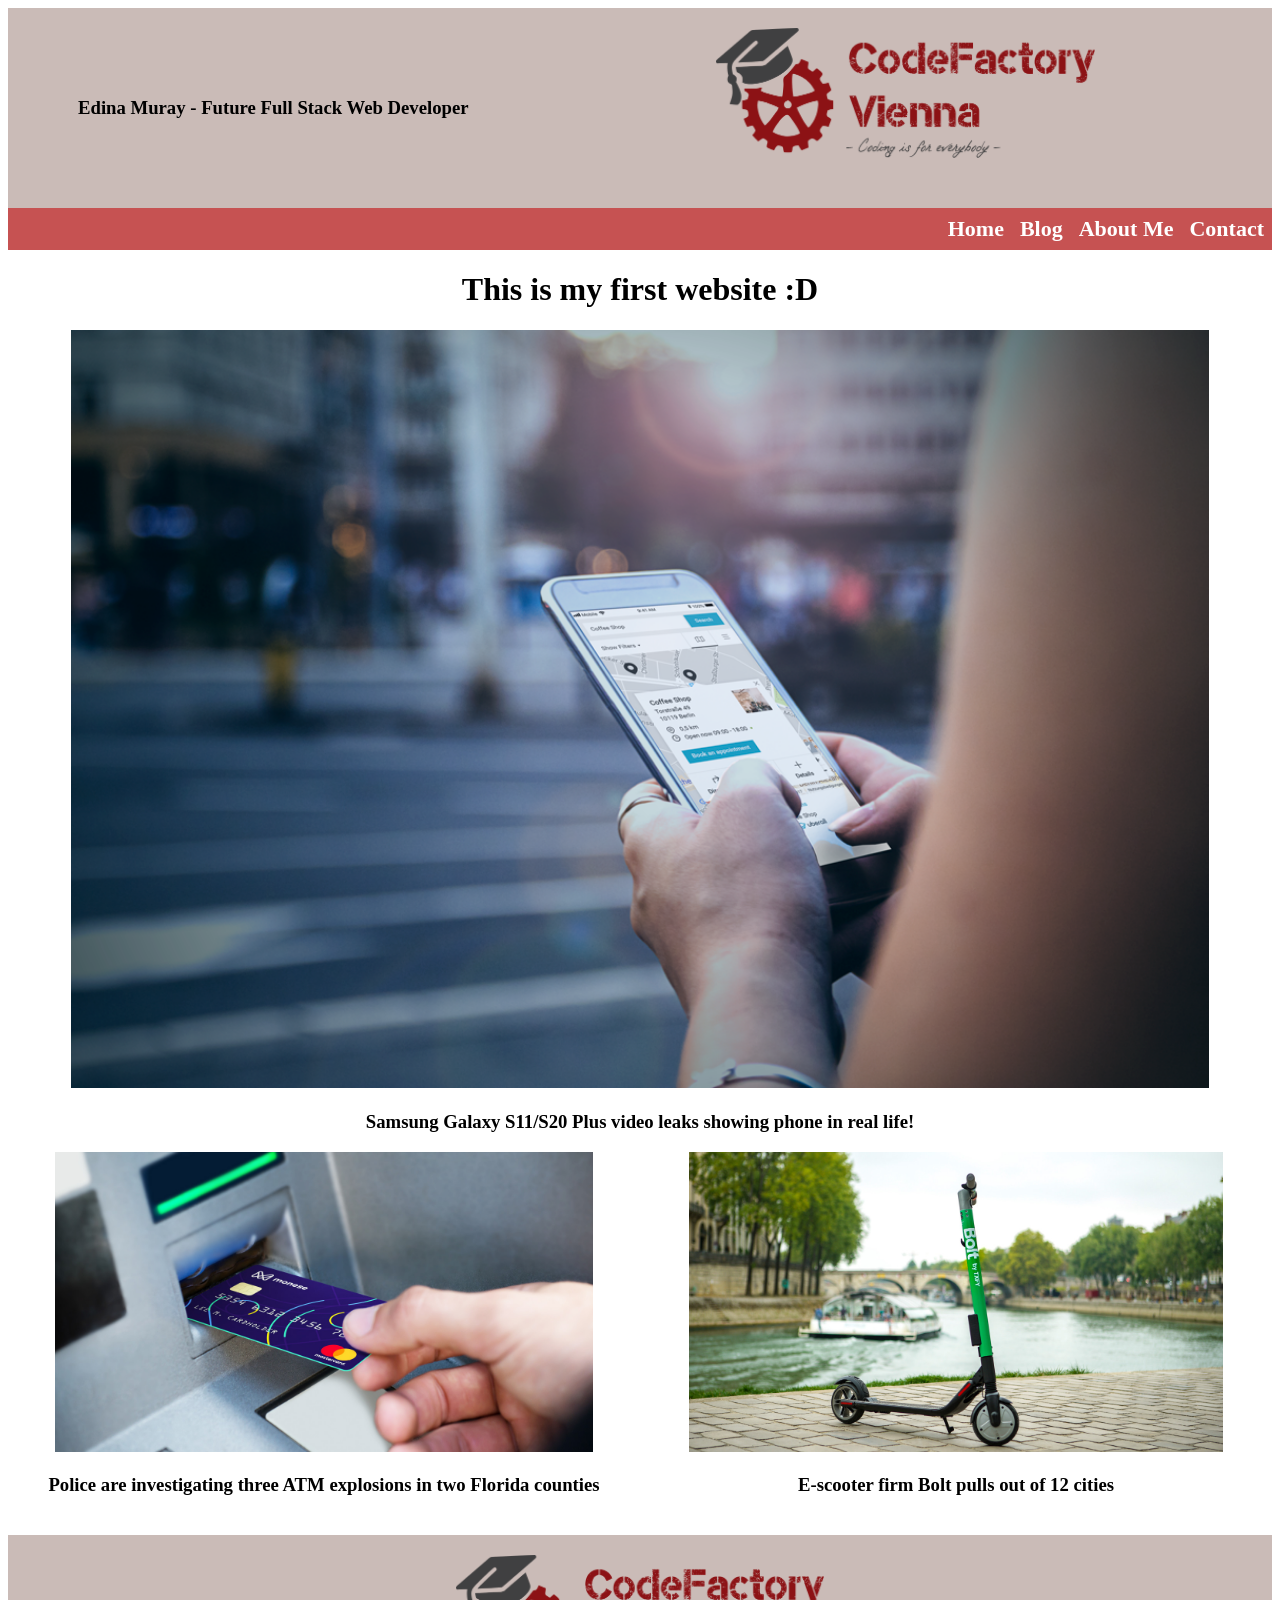
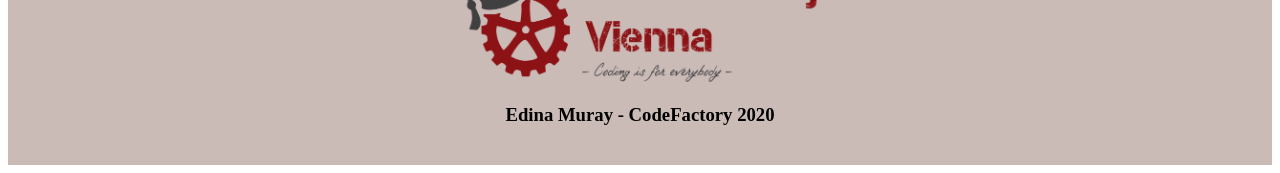
==== index.html @ bdf23173 "first pages" ====
<!DOCTYPE html>
<html lang="en">


<head>
    <meta charset="UTF-8">
    <meta name="viewport" content="width=device-width, initial-scale=1.0">
    <link rel="stylesheet" href="style.css">

    <title>First Blog Page</title>
    
    <style>
        body{
            text-align: center;
            font-family:'Times New Roman', serif;
            }
     </style>

</head>


<body>

    <div class="header">
            <h3>Edina Muray - Future Full Stack Web Developer</h3>
            <img src="img/logo.png" alt="logo">
    </div>

    <nav>
        <ul>
            <li style="float:right"><a href="Contact.html"><b>Contact</b></a></li>
            <li style="float:right"><a href="About Me.html"><b>About Me</b></a></li>
            <li style="float:right"><a href="Blog.html"><b>Blog</b></a></li>
            <li style="float:right"><a href="Home.html"><b>Home</b></a></li>
        </ul>
    </nav>

    <div>
        <h1>This is my first website :D</h1>
    </div>

   <div class="single">
        <img src="img/Phone.png" alt="Phone">
        <h3>Samsung Galaxy S11/S20 Plus video leaks showing phone in real life!</h3>
    </div>

        
    <div class="row">
        <div class="column">
            <img src="img/Debit_card_ATM.jpg" alt="Debit_card_ATM" height="300">
            <h3>Police are investigating three ATM explosions in two Florida counties</h3>
        </div>

        <div class="column">
            <img src="img/Taxify-Scooters.jpg" alt="Taxify-Scooters" height="300">
            <h3>E-scooter firm Bolt pulls out of 12 cities</h3>
        </div>
    </div>


<footer class="footer">
        <img src="img/logo.png" alt="logo" width="30%">
        <span><h3>Edina Muray - CodeFactory 2020</h3></span>
</footer>


</body>

</html>
---- style.css ----
.header{
  background-color:#CABBB7;
  height:200px;
}

.header h3 {
  float:left;
  padding:70px;
}

.header img {
  position:relative;
  top:20px;
  width:30%;
}


nav {
  font-size: 22px;
}



ul {
  list-style-type: none;
  margin: 0;
  padding: 0;
  background-color: #C65252;
  overflow: hidden;
}

li {
  float: left;
}

li a {
  display: block;
  padding: 8px;
  color: #fff;
  text-decoration: none;
}

li a:hover:not(.active) {
  background-color: #111;
}

.active {
  background-color: #4CAF50;
}

.single img {
  width: 90%;
}


.column {
  float: left;
  width: 50%;
}


.row:after {
  content: "";
  display: table;
  clear: both;
}




.footer {
  padding: 20px;
  text-align: center;
  background-color: #CABBB7;
  margin-top: 20px;
}
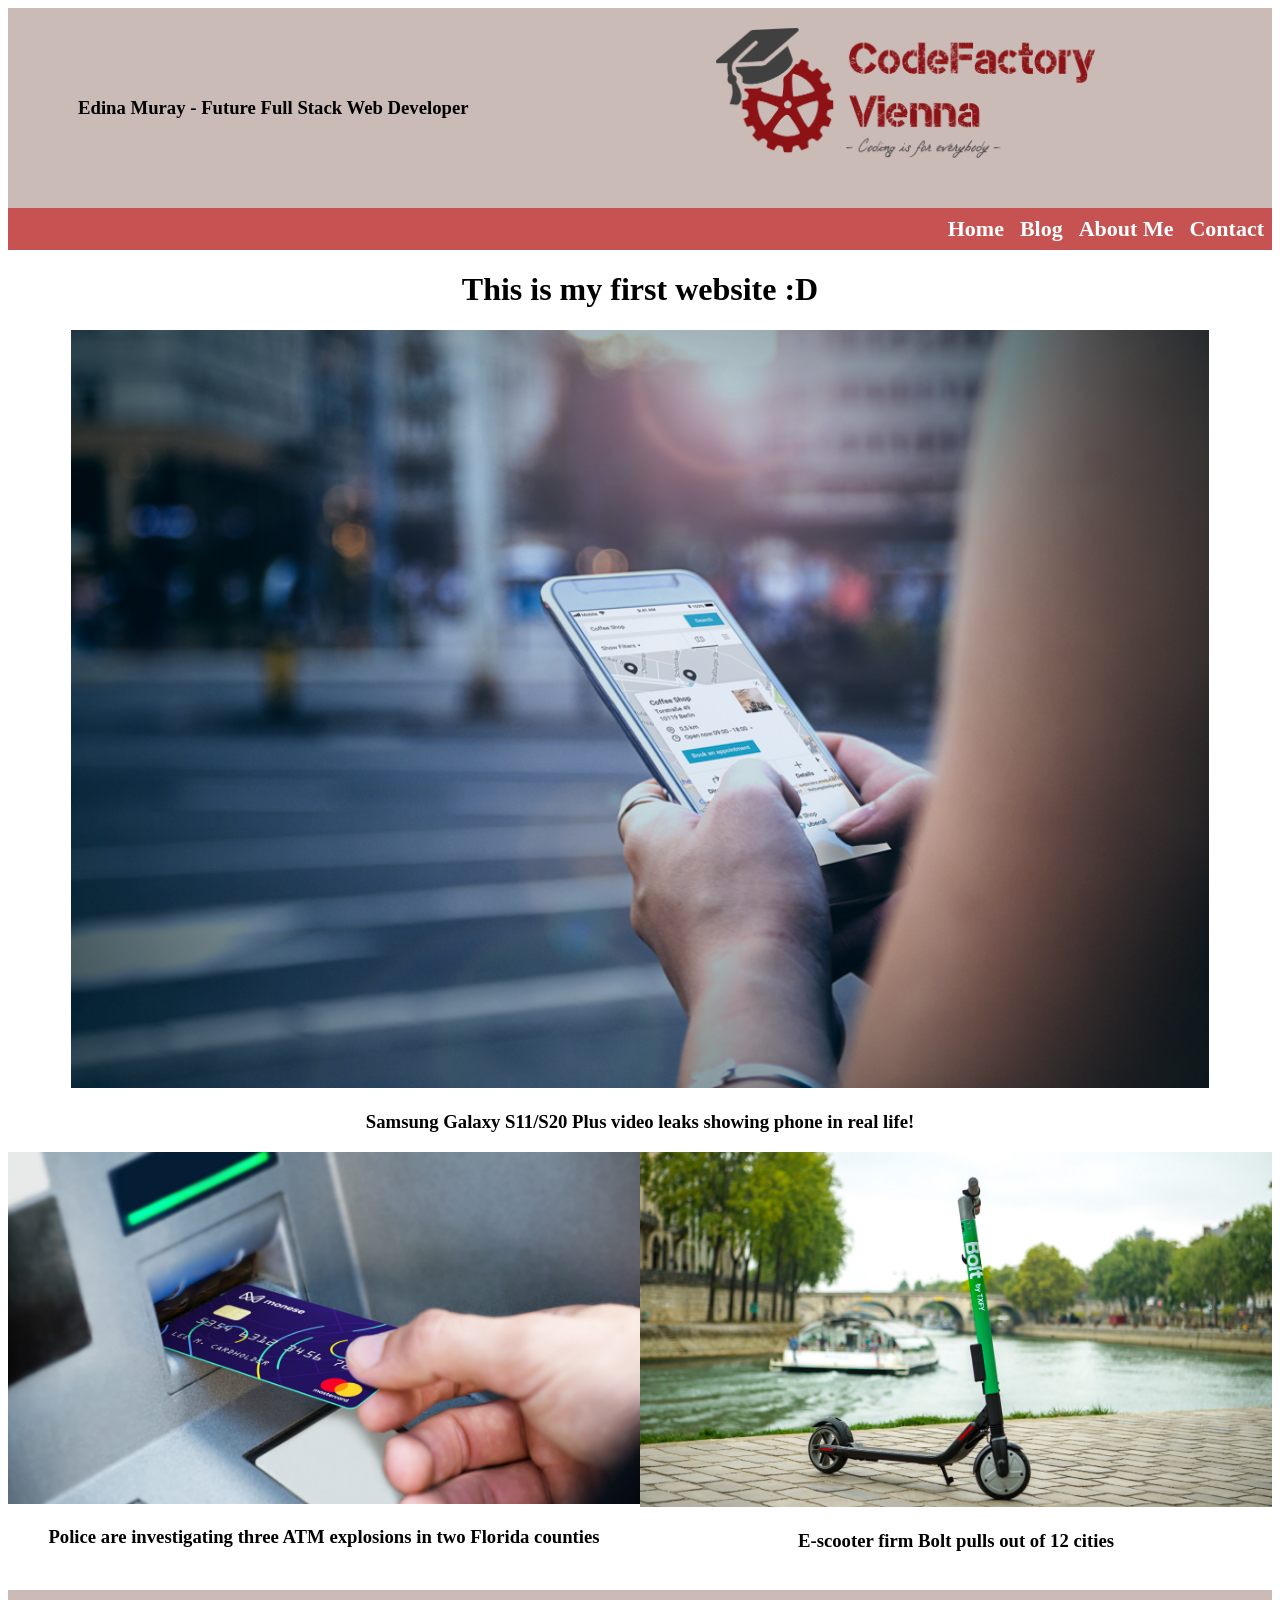
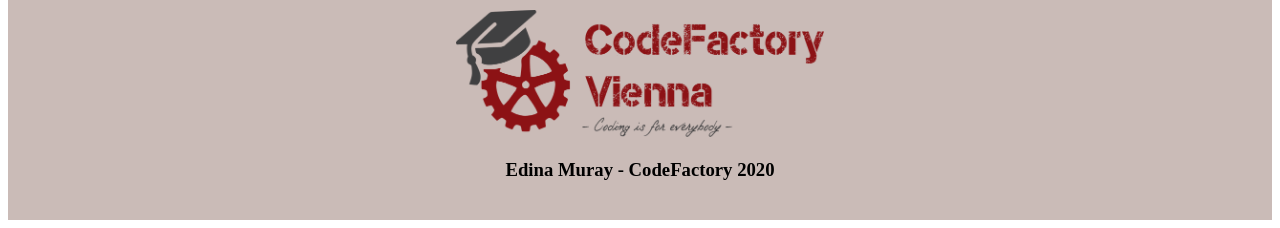
==== commit dc25744b: "respo pic" ====
--- a/index.html
+++ b/index.html
@@ -23,7 +23,7 @@
 
     <div class="header">
             <h3>Edina Muray - Future Full Stack Web Developer</h3>
-            <img src="img/logo.png" alt="logo">
+            <img src="img/logo.png" alt="logo" style="max-width:100%;height:auto;">
     </div>
 
     <nav>
@@ -47,12 +47,12 @@
         
     <div class="row">
         <div class="column">
-            <img src="img/Debit_card_ATM.jpg" alt="Debit_card_ATM" height="300">
+            <img src="img/Debit_card_ATM.jpg" alt="Debit_card_ATM" style="max-width:100%;height:auto;">
             <h3>Police are investigating three ATM explosions in two Florida counties</h3>
         </div>
 
         <div class="column">
-            <img src="img/Taxify-Scooters.jpg" alt="Taxify-Scooters" height="300">
+            <img src="img/Taxify-Scooters.jpg" alt="Taxify-Scooters" style="max-width:100%;height:auto;">
             <h3>E-scooter firm Bolt pulls out of 12 cities</h3>
         </div>
     </div>
